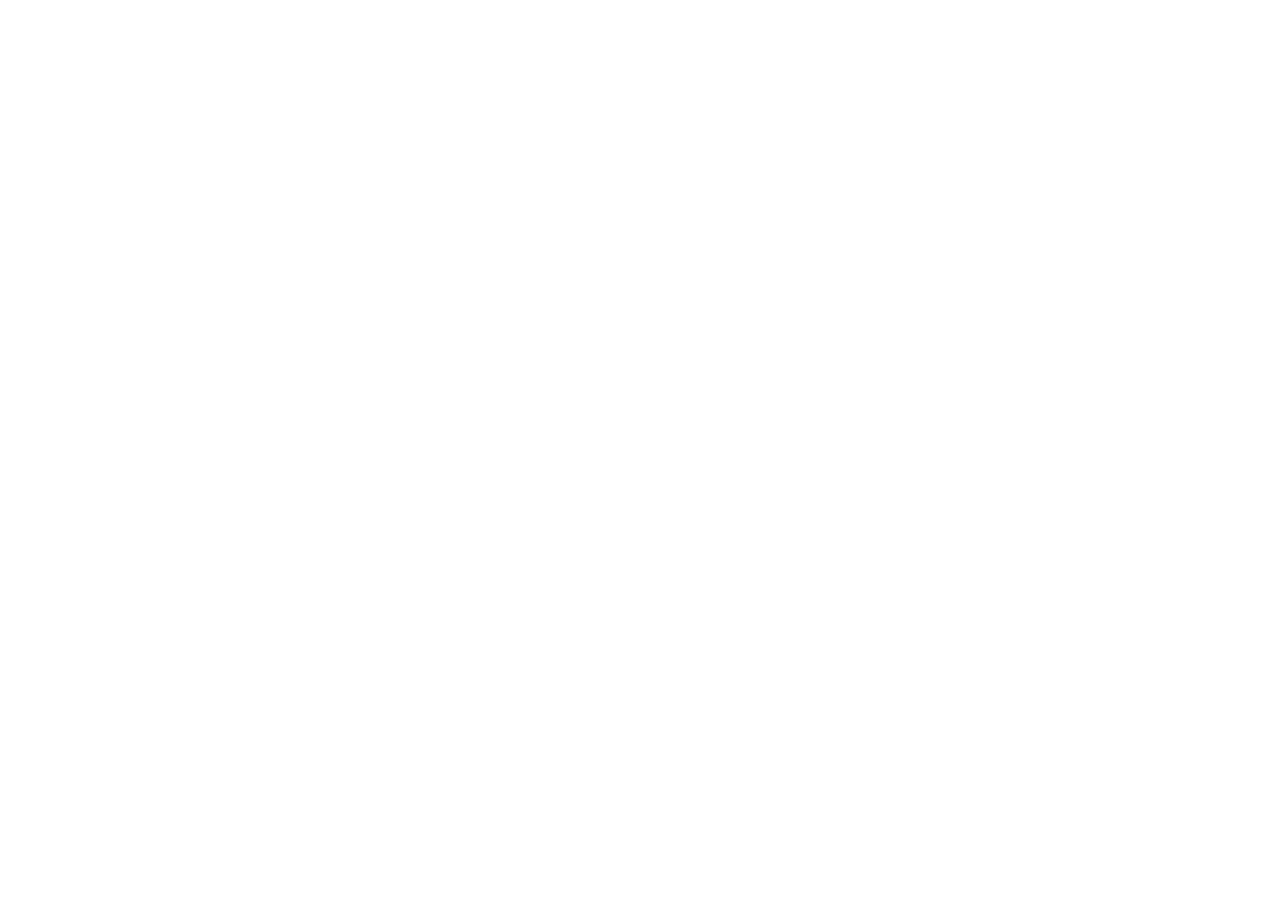
==== index.html @ 436ebe55 "ok" ====
<!DOCTYPE html>
<html lang="en">
<head>
    <meta charset="UTF-8">
    <meta name="viewport" content="width=device-width, initial-scale=1.0">
    <title>gustavototoso</title>
    <link rel="stylesheet" href="styles.css">
    
</head>
<body>
    <div></div>




</body>
</html>
---- styles.css ----
*{
    margin: 0; /*deixa margem esquerda e direita nula*/    
    padding: 0; /*deixa a margem superior e inferior nula*/ 
    box-sizing: border-box; /* cria uma caixa invisivel para o corpo do site*/

}   .topo{
    background-color: beige;/*cor do fundo do site*/   
    height: 15vh; /*tamanho do topo do site 15% da tela */
}
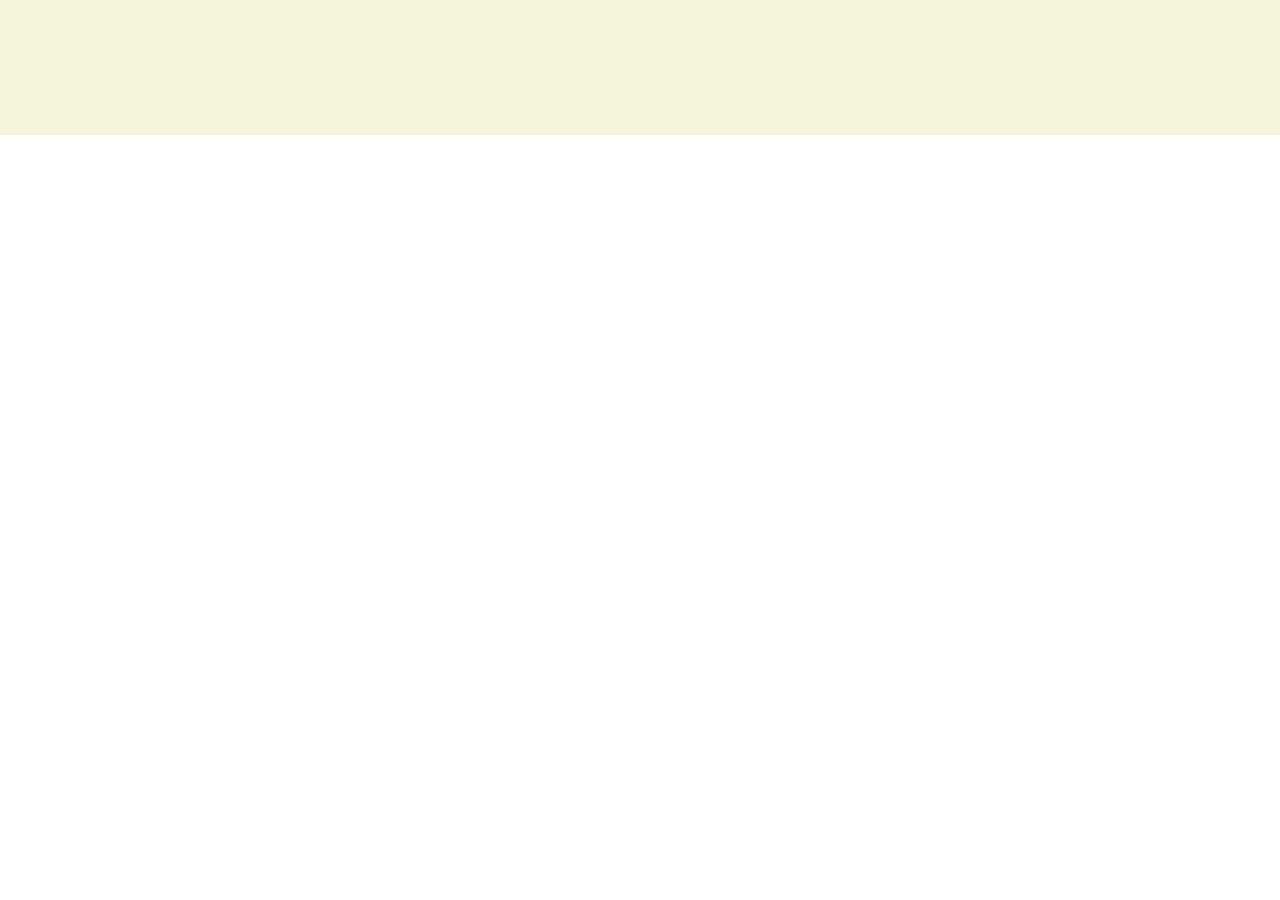
==== commit 1c79ba59: "ok" ====
--- a/index.html
+++ b/index.html
@@ -8,7 +8,7 @@
     
 </head>
 <body>
-    <div></div>
+    <div class="topo"></div>
 
 
 
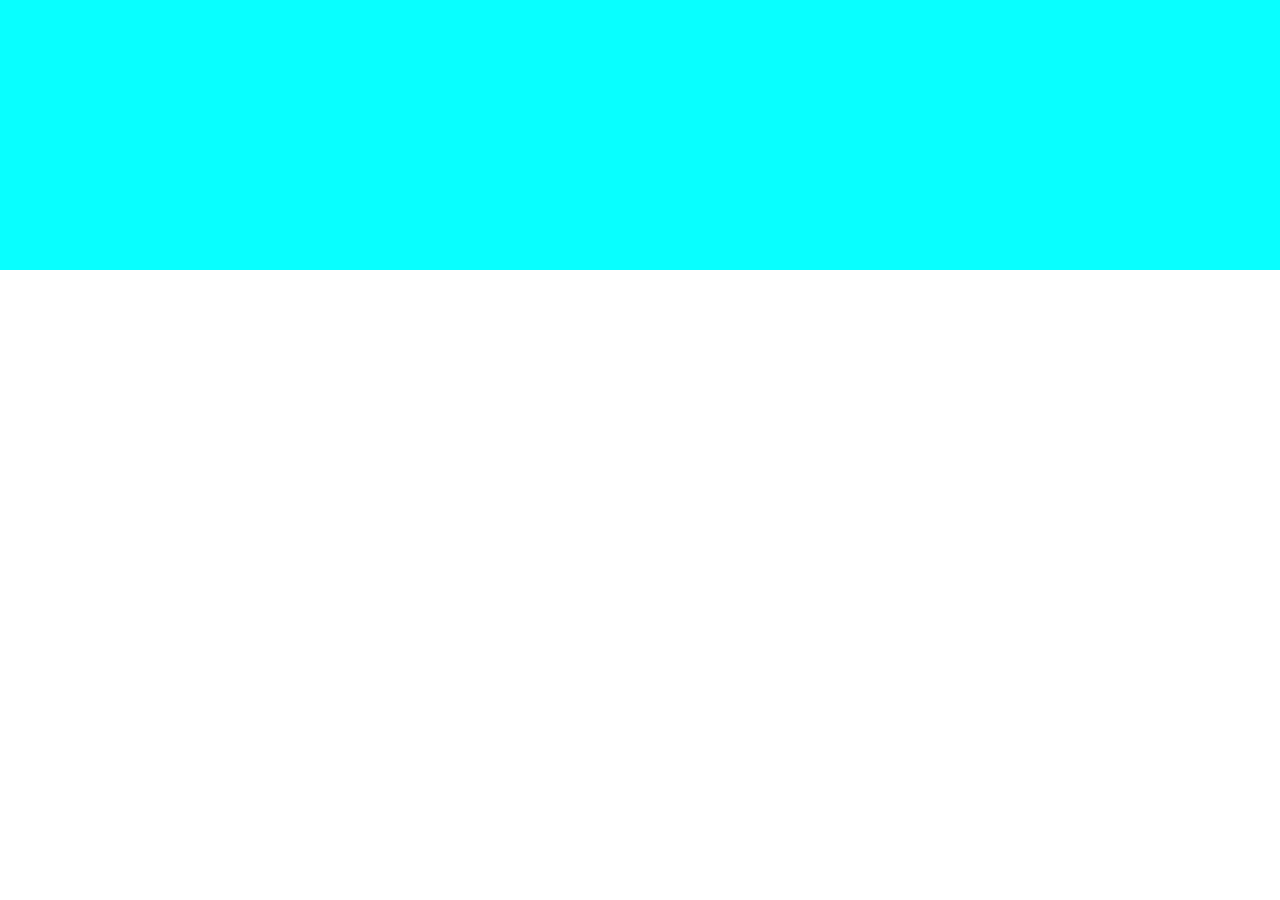
==== commit 2bdc6fc4: "ok" ====
--- a/index.html
+++ b/index.html
@@ -9,7 +9,7 @@
 </head>
 <body>
     <div class="topo"></div>
-
+ <div class="topo"></div>
 
 
 
--- a/styles.css
+++ b/styles.css
@@ -4,6 +4,6 @@
     box-sizing: border-box; /* cria uma caixa invisivel para o corpo do site*/
 
 }   .topo{
-    background-color: beige;/*cor do fundo do site*/   
+    background-color: rgb(8, 255, 255);/*cor do fundo do site*/   
     height: 15vh; /*tamanho do topo do site 15% da tela */
 }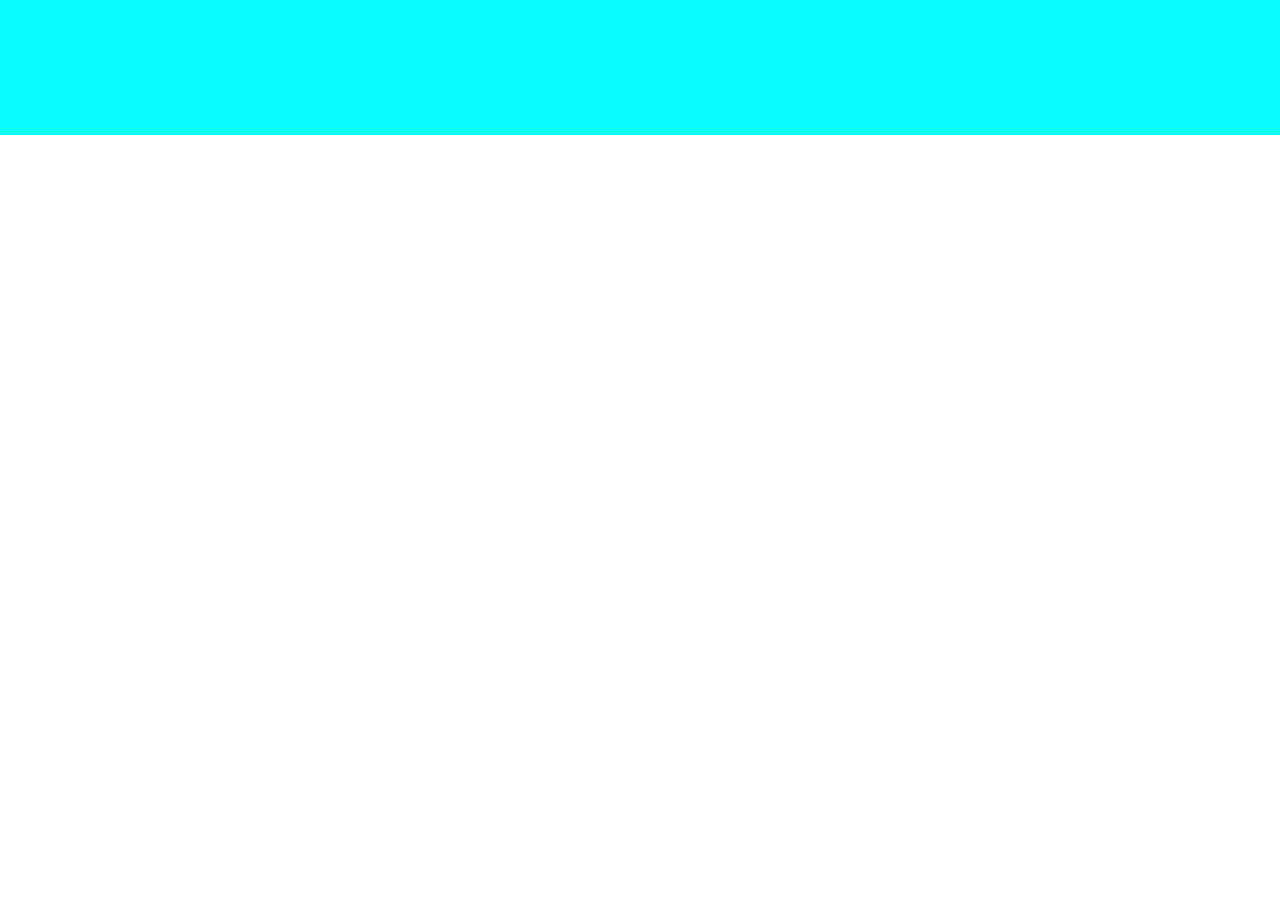
==== commit 6024c37e: "ok" ====
--- a/index.html
+++ b/index.html
@@ -9,7 +9,7 @@
 </head>
 <body>
     <div class="topo"></div>
- <div class="topo"></div>
+
 
 
 
--- a/styles.css
+++ b/styles.css
@@ -6,4 +6,9 @@
 }   .topo{
     background-color: rgb(8, 255, 255);/*cor do fundo do site*/   
     height: 15vh; /*tamanho do topo do site 15% da tela */
-}+}
+.conteudo{
+    background-color: rgb(250, 212, 0);
+    height:100vh;
+}
+
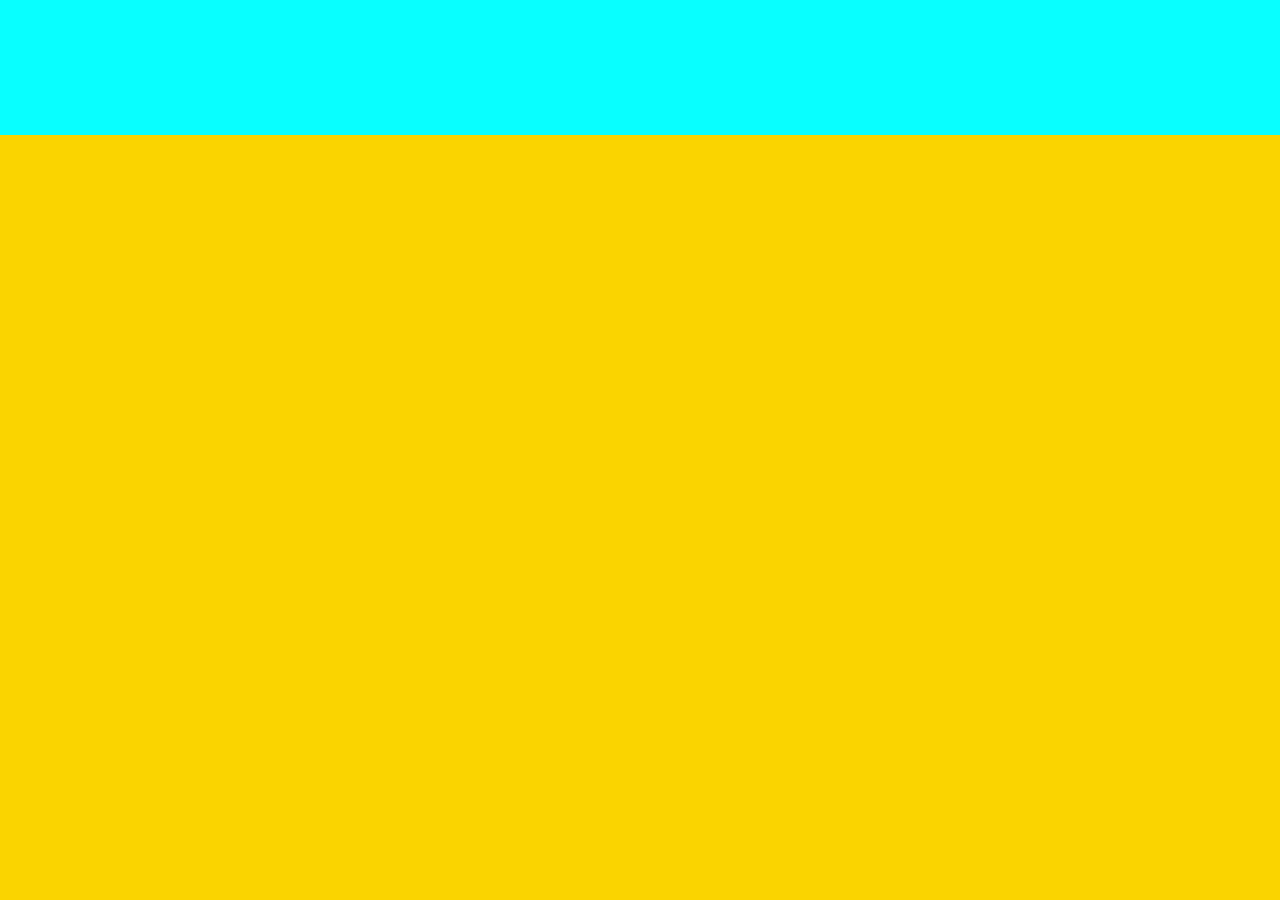
==== commit 31ccef73: "ok" ====
--- a/index.html
+++ b/index.html
@@ -8,9 +8,8 @@
     
 </head>
 <body>
-    <div class="topo"></div>
-
-
+<div class="topo"></div>
+<div class="conteudo"></div>
 
 
 </body>
--- a/styles.css
+++ b/styles.css
@@ -9,6 +9,6 @@
 }
 .conteudo{
     background-color: rgb(250, 212, 0);
-    height:100vh;
+    height: 85vh;
 }
 
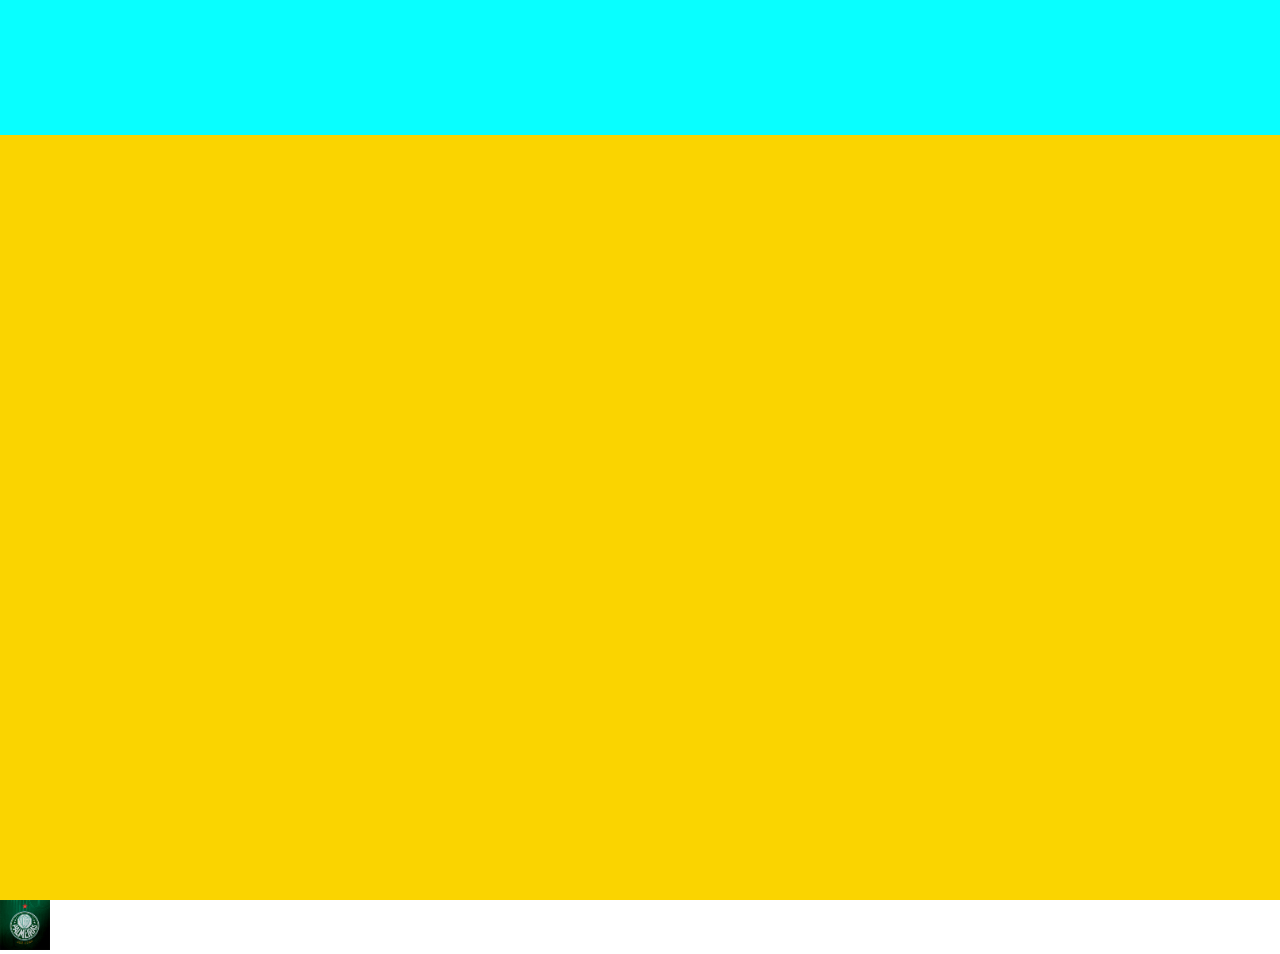
==== commit 48a49bb1: "ok" ====
--- a/index.html
+++ b/index.html
@@ -11,6 +11,13 @@
 <div class="topo"></div>
 <div class="conteudo"></div>
 
+<footer>
+    <div class="imagem">
+        <img src="img/imagem2.png">
+    </div>
 
+
+
+</footer>
 </body>
 </html>--- a/styles.css
+++ b/styles.css
@@ -11,4 +11,9 @@
     background-color: rgb(250, 212, 0);
     height: 85vh;
 }
+.imagem img{
+width: 50px;
+height: 50px;
 
+
+}
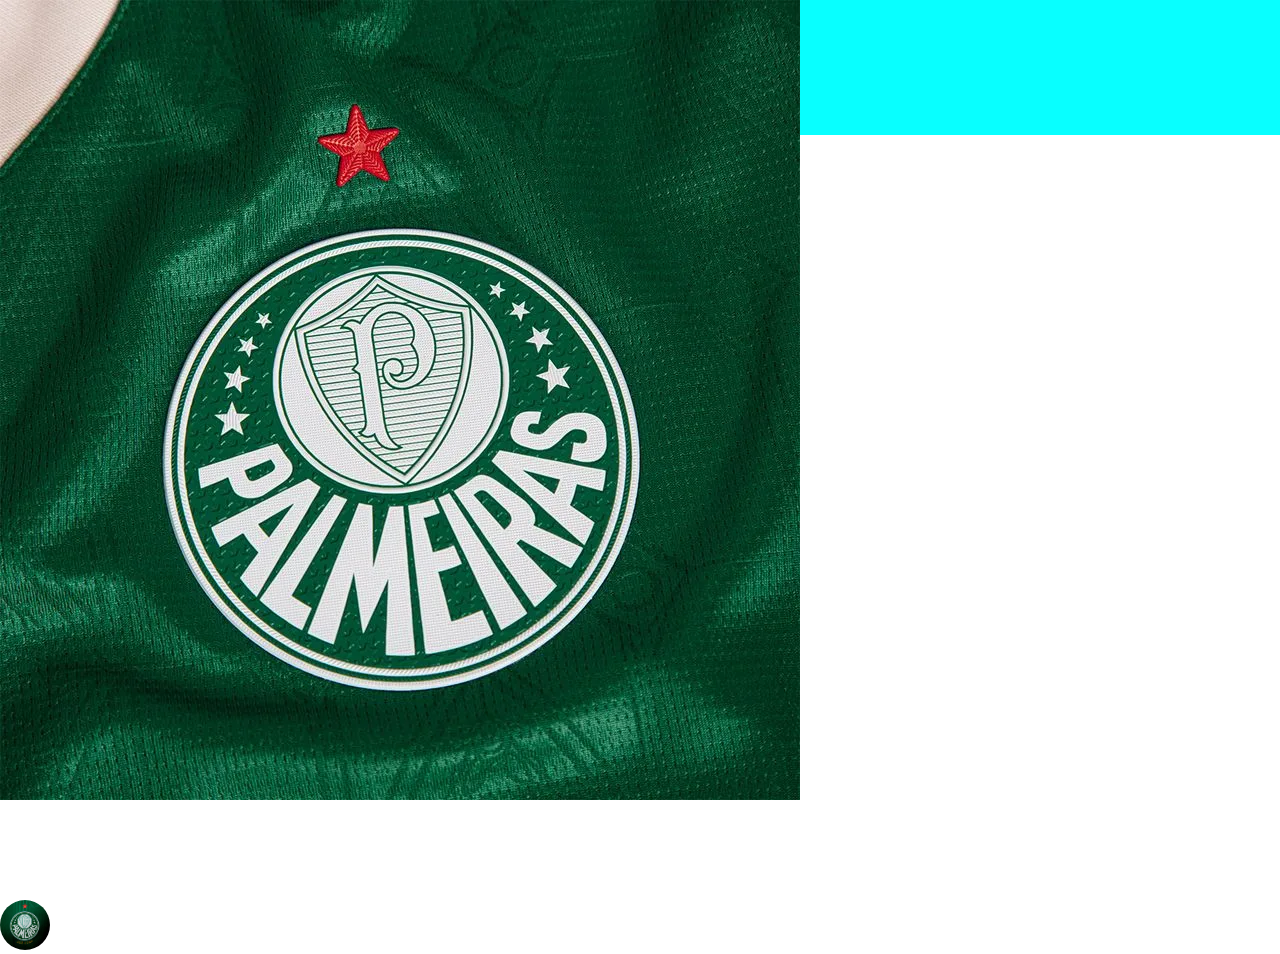
==== commit 1e73475c: "ok" ====
--- a/index.html
+++ b/index.html
@@ -8,7 +8,9 @@
     
 </head>
 <body>
-<div class="topo"></div>
+<div class="topo">
+    <img src="img/imagem1.png" alt="palmeiras">
+</div>
 <div class="conteudo"></div>
 
 <footer>
--- a/styles.css
+++ b/styles.css
@@ -8,12 +8,12 @@
     height: 15vh; /*tamanho do topo do site 15% da tela */
 }
 .conteudo{
-    background-color: rgb(250, 212, 0);
+    background-color: rgb(255, 255, 255);
     height: 85vh;
 }
 .imagem img{
 width: 50px;
 height: 50px;
-
-
+border-radius: 50%;
+1
 }
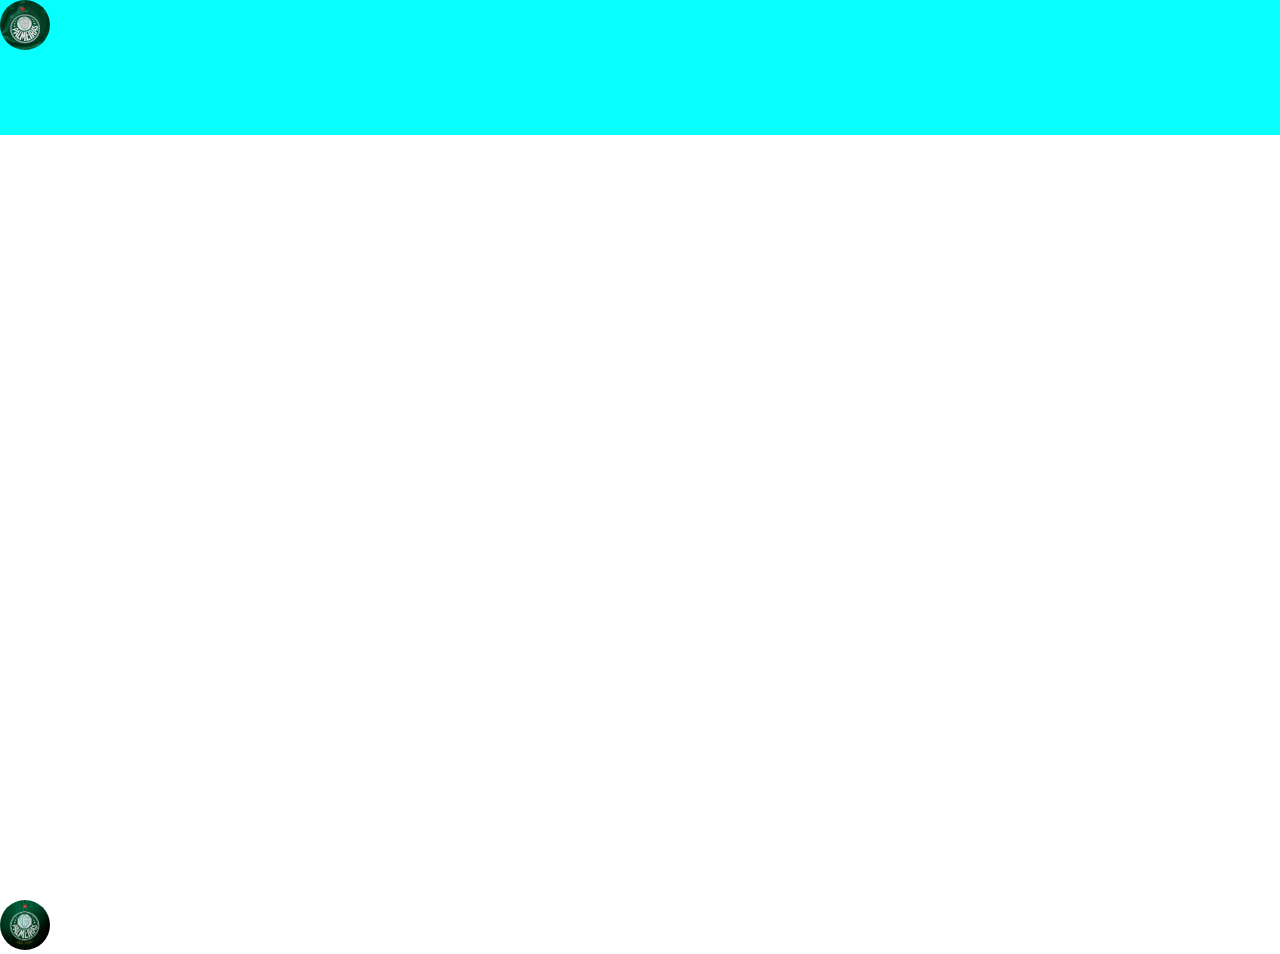
==== commit 3adfcc0b: "ok" ====
--- a/index.html
+++ b/index.html
@@ -9,7 +9,15 @@
 </head>
 <body>
 <div class="topo">
+
+   
+ 
+  <div class="imagem">
     <img src="img/imagem1.png" alt="palmeiras">
+  </div>
+
+    </div>
+
 </div>
 <div class="conteudo"></div>
 
